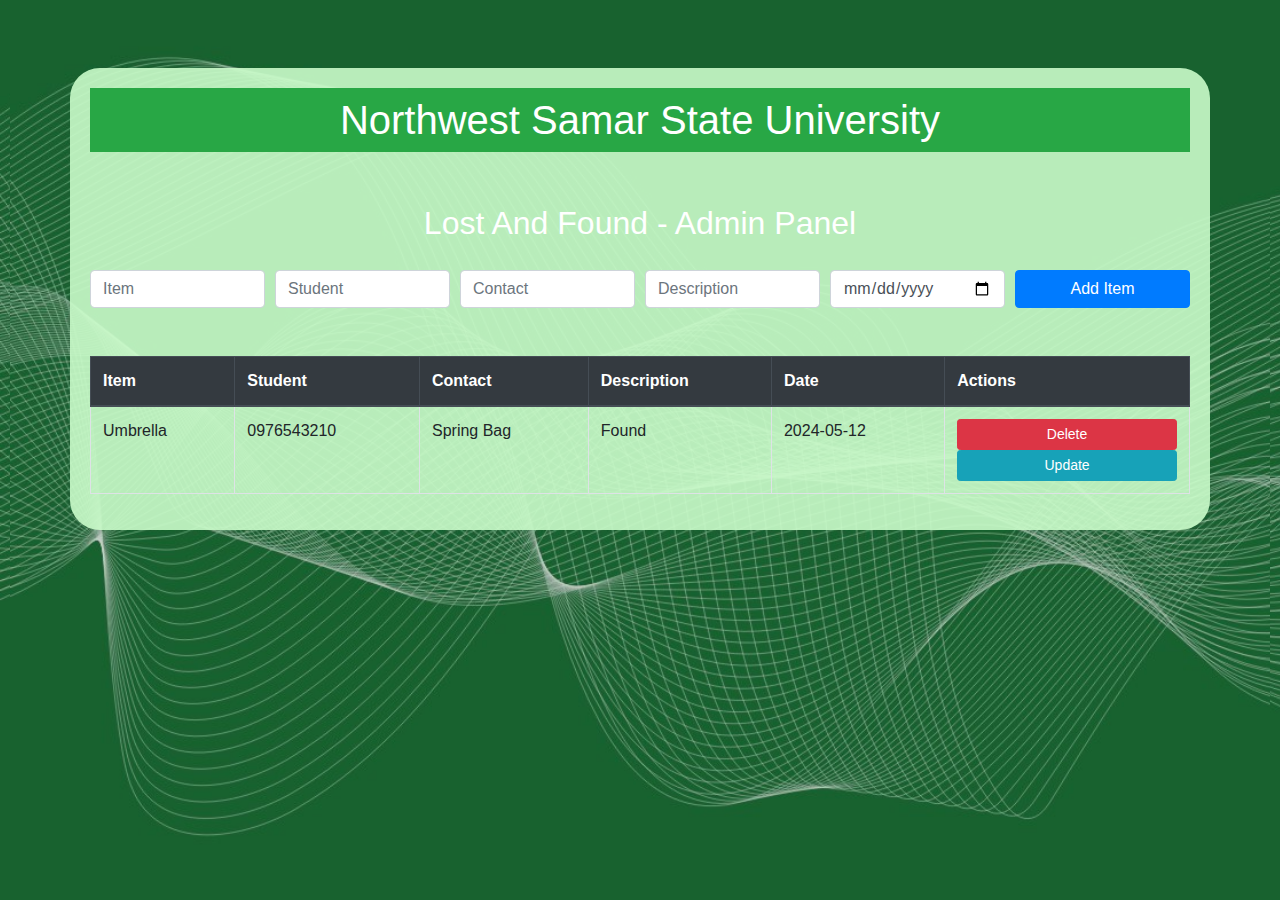
==== admin.html @ bb74e471 "Add files via upload" ====
<!DOCTYPE html>
<html lang="en">

<head>
    <title>Lost and Found - List of Items</title>
    <meta charset="utf-8">
    <meta name="viewport" content="width=device-width, initial-scale=1">
    <link rel="stylesheet" href="https://stackpath.bootstrapcdn.com/bootstrap/4.5.2/css/bootstrap.min.css">
    <link rel="stylesheet" href="https://cdn.jsdelivr.net/npm/bootstrap-icons@1.11.3/font/bootstrap-icons.min.css">
    <link rel="stylesheet" href="css/style.css">
    <script src="auth.js"></script>
</head>

<body>
     <!-- <div class="admin-panel">
        <h1>Welcome to the Admin Dashboard</h1>
        <button onclick="logout()">Logout</button>
        <script src="logout.js"></script>
    </div> -->

    <div class="container mt-5">
        <h1 class="text-center text-white bg-success p-2">Northwest Samar State University</h1>
        <h2 class="text-center text-white p-1 mt-5">Lost And Found - Admin Panel</h2>

        <!-- Add Item Form -->
        <form class="mt-4">
            <div class="form-row">
                <div class="col">
                    <input type="text" class="form-control" placeholder="Item" required>
                </div>
                <div class="col">
                    <input type="text" class="form-control" placeholder="Student" required>
                </div>
                <div class="col">
                    <input type="text" class="form-control" placeholder="Contact" required>
                </div>
                <div class="col">
                    <input type="text" class="form-control" placeholder="Description" required>
                </div>
                <div class="col">
                    <input type="date" class="form-control" placeholder="Date" required>
                </div>
                <div class="col">
                    <button type="submit" class="btn btn-primary">Add Item</button>
                </div>
            </div>
        </form>

        <!-- Lost and Found Items Table -->
        <table class="table table-bordered table-hover mt-5">
            <thead class="thead-dark">
                <tr>
                    <th>Item</th>
                    <th>Student</th>
                    <th>Contact</th>
                    <th>Description</th>
                    <th>Date</th>
                    <th>Actions</th>
                </tr>
            </thead>
            <tbody>
                <tr>
                    <td>Umbrella</td>
                    <td>0976543210</td>
                    <td>Spring Bag</td>
                    <td>Found</td>
                    <td>2024-05-12</td>
                    <td>
                        <button class="btn btn-danger btn-sm">Delete</button>
                        <button class="btn btn-info btn-sm">Update</button>
                    </td>
                </tr>
                <!-- Add more rows dynamically with JS or backend -->
            </tbody>
        </table>
    </div>
</body>

</html>
---- css/style.css ----
body, html {
  background-image: url('/images/background.jpg');
  background-size: cover;
  padding: 10px;
  flex: 1;
  height: 100%;
  margin: 0;
  font-family: 'Segoe UI', Tahoma, Geneva, Verdana, sans-serif;
}

.close {
  width: auto; 
  height: auto;
  line-height: 1;
}

button {
  width: 100%;
}

.bi {
  font-size: xx-large;
}

.container {
  background-color: rgba(202, 252, 202, 0.9);
  margin: auto;
  border-radius: 30px;
  padding: 20px;
  flex: 1;
}

/* Log in Page styles */
.login {
  background-color: rgba(202, 252, 202, 0.9);
  width: 450px;
  margin: auto;
  border-radius: 30px;
  padding: 20px;
  flex: 1;
}

.login .logo img {
  height: 100px;
}

.login .form-control {
  margin-bottom: 5px;
}

/* Sign Up Page styles */
.signup {
  padding: 20px;
  flex: 1;
}

.signup .left-side {
  background-color: rgba(202, 252, 202, 0.9);
  display: flex;
  flex-direction: column;
  justify-content: center;
  align-items: center;
  border-radius: 20px 0 0 20px;
  padding: 20px;
  margin-left: 120px;
}

.signup-text h2 {
  font-size: 3rem;
}

.signup-text .logo {
  width: 170px;
  margin-bottom: 20px;
}

.signup .right-side {
  background-color: rgba(18, 77, 18, 0.95);
  border-radius: 0 20px 20px 0;
  padding: 40px;
}

.signup-form .form-control {
  background-color: rgba(255, 255, 255, 0.3);
}

.signup-form label {
  color: #fff;
}

/* Index Page styles */
.index .left-side {
  background-color: rgba(202, 252, 202, 0.9);
  display: flex;
  flex-direction: column;
  justify-content: center;
  align-items: center;
  border-radius: 20px 0 0 20px;
  padding: 20px;
  border-right: 2px solid #000; 
}

.index .left-side .logo {
  width: 100px;
  margin-bottom: 20px;
}

.index .right-side {
  background-color: rgba(202, 252, 202, 0.9);
  border-radius: 0 20px 20px 0;
  padding: 20px;
}

.index .table thead {
  background-color: rgba(0, 50, 0, 0.8);
  color: white;
}

.index .table tbody {
  background-color: rgba(161, 139, 139, 0.2);
}
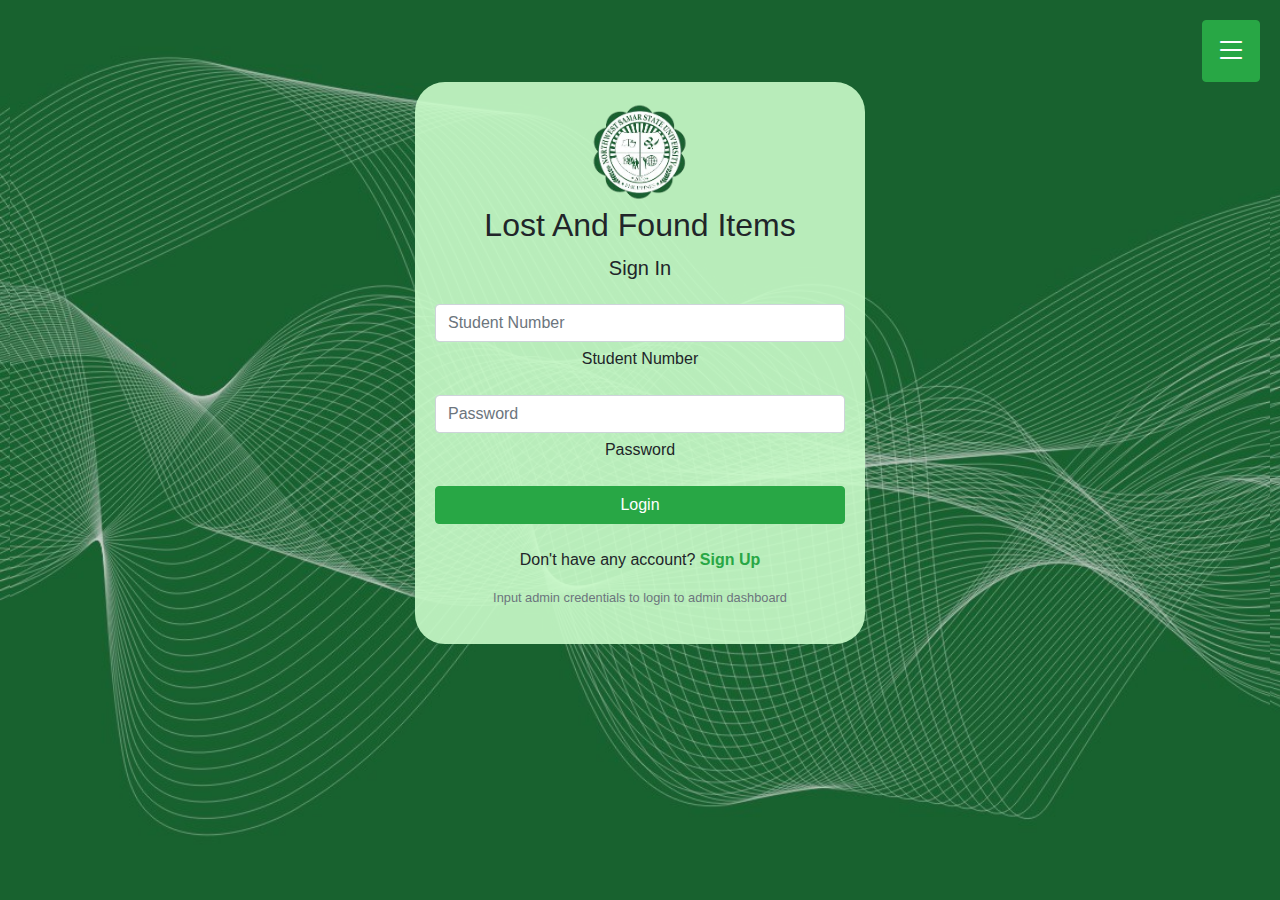
==== commit 9a65e81b: "Add files via upload" ====
--- a/admin.html
+++ b/admin.html
@@ -8,72 +8,102 @@
     <link rel="stylesheet" href="https://stackpath.bootstrapcdn.com/bootstrap/4.5.2/css/bootstrap.min.css">
     <link rel="stylesheet" href="https://cdn.jsdelivr.net/npm/bootstrap-icons@1.11.3/font/bootstrap-icons.min.css">
     <link rel="stylesheet" href="css/style.css">
-    <script src="auth.js"></script>
 </head>
 
 <body>
-     <!-- <div class="admin-panel">
-        <h1>Welcome to the Admin Dashboard</h1>
-        <button onclick="logout()">Logout</button>
-        <script src="logout.js"></script>
-    </div> -->
+
+    <script src="/js/auth.js"></script>
+    <script>
+        checkLogin(); // Call the function to check login status
+    </script>
+
+    <header>
+        <div class="row">
+            <div class="col-8 user-panel">
+                <div class="dropdown row">
+                    <!-- User icon that triggers the dropdown -->
+                    <button class="btn dropdown-toggle" style="width: auto;" id="dropdownButton"
+                        data-bs-toggle="dropdown" aria-expanded="false">
+                        <i class="bi bi-person-circle" style="font-size: 2rem;"></i>
+                    </button>
+                    <!-- Dropdown menu -->
+                    <ul class="dropdown-menu" aria-labelledby="dropdownButton">
+                        <li>
+                            <a class="dropdown-item" href="#" onclick="logout()">Logout</a>
+                        </li>
+                    </ul>
+                    <h5 id="welcomeMessage">Welcome!</h5>
+                </div>
+            </div>
+            <div class="col-4 d-flex justify-content-end">
+                <button class="btn btn-secondary" style="width: auto;" onclick="window.location.href='index.html'">Index</button>
+            </div>
+        </div>
+    </header>
 
     <div class="container mt-5">
-        <h1 class="text-center text-white bg-success p-2">Northwest Samar State University</h1>
-        <h2 class="text-center text-white p-1 mt-5">Lost And Found - Admin Panel</h2>
+        <div class="admin text-center">
+            <img src="/images/logo.png" alt="University Logo" class="logo">
+            <h2>Lost and Found Items - Admin Panel</h2>
+        </div>
 
-        <!-- Add Item Form -->
-        <form class="mt-4">
-            <div class="form-row">
-                <div class="col">
-                    <input type="text" class="form-control" placeholder="Item" required>
+        <div id="adminPage">
+            <!-- Add Item Form -->
+            <form class="mt-4" onsubmit="addItem(event)">
+                <div class="form-row">
+                    <div class="col">
+                        <input type="text" class="form-control" id="itemInput" placeholder="Item" required>
+                    </div>
+                    <div class="col">
+                        <input type="text" class="form-control" id="descriptionInput" placeholder="Description"
+                            required>
+                    </div>
+                    <div class="col">
+                        <input type="text" class="form-control" id="contactInput" placeholder="Contact" required>
+                    </div>
+                    <div class="col">
+                        <input type="date" class="form-control" id="dateInput" required>
+                    </div>
+                    <div class="col">
+                        <select class="form-control" id="statusInput" required>
+                            <option value="">Select Status</option>
+                            <option value="Lost">Lost</option>
+                            <option value="Found">Found</option>
+                            <option value="Claimed">Claimed</option>
+                        </select>
+                    </div>
+                    <div class="col">
+                        <button type="submit" class="btn btn-primary">Add Item</button>
+                    </div>
                 </div>
-                <div class="col">
-                    <input type="text" class="form-control" placeholder="Student" required>
-                </div>
-                <div class="col">
-                    <input type="text" class="form-control" placeholder="Contact" required>
-                </div>
-                <div class="col">
-                    <input type="text" class="form-control" placeholder="Description" required>
-                </div>
-                <div class="col">
-                    <input type="date" class="form-control" placeholder="Date" required>
-                </div>
-                <div class="col">
-                    <button type="submit" class="btn btn-primary">Add Item</button>
-                </div>
+            </form>
+
+            <div class="table-responsive">
+                <table class="table table-bordered table-hover mt-5">
+                    <thead class="thead-dark">
+                        <tr>
+                            <th>Item</th>
+                            <th>Description</th>
+                            <th>Contact</th>
+                            <th>Date</th>
+                            <th>Status</th>
+                            <th>Actions</th>
+                        </tr>
+                    </thead>
+                    <tbody id="itemTableBody">
+                        <!-- Dynamically populated items will go here -->
+                    </tbody>
+                </table>
             </div>
-        </form>
+        </div>
+    </div>
 
-        <!-- Lost and Found Items Table -->
-        <table class="table table-bordered table-hover mt-5">
-            <thead class="thead-dark">
-                <tr>
-                    <th>Item</th>
-                    <th>Student</th>
-                    <th>Contact</th>
-                    <th>Description</th>
-                    <th>Date</th>
-                    <th>Actions</th>
-                </tr>
-            </thead>
-            <tbody>
-                <tr>
-                    <td>Umbrella</td>
-                    <td>0976543210</td>
-                    <td>Spring Bag</td>
-                    <td>Found</td>
-                    <td>2024-05-12</td>
-                    <td>
-                        <button class="btn btn-danger btn-sm">Delete</button>
-                        <button class="btn btn-info btn-sm">Update</button>
-                    </td>
-                </tr>
-                <!-- Add more rows dynamically with JS or backend -->
-            </tbody>
-        </table>
-    </div>
+    <script src="/js/logout.js"></script>
+    <script src="/js/items.js"></script>
+    <script src="https://code.jquery.com/jquery-3.5.1.min.js"></script>
+    <script src="https://cdn.jsdelivr.net/npm/@popperjs/core@2.11.6/dist/umd/popper.min.js"></script>
+    <script src="https://stackpath.bootstrapcdn.com/bootstrap/4.5.2/js/bootstrap.min.js"></script>
+    <script src="https://cdn.jsdelivr.net/npm/bootstrap@5.1.3/dist/js/bootstrap.min.js"></script>
 </body>
 
 </html>--- a/css/style.css
+++ b/css/style.css
@@ -28,6 +28,15 @@
   border-radius: 30px;
   padding: 20px;
   flex: 1;
+}
+
+.table thead {
+  background-color: rgba(0, 50, 0, 0.8);
+  color: white;
+}
+
+.table tbody {
+  background-color: rgba(161, 139, 139, 0.2);
 }
 
 /* Log in Page styles */
@@ -111,11 +120,7 @@
   padding: 20px;
 }
 
-.index .table thead {
-  background-color: rgba(0, 50, 0, 0.8);
-  color: white;
+.admin .logo {
+  width: 100px;
+  margin-bottom: 20px;
 }
-
-.index .table tbody {
-  background-color: rgba(161, 139, 139, 0.2);
-}
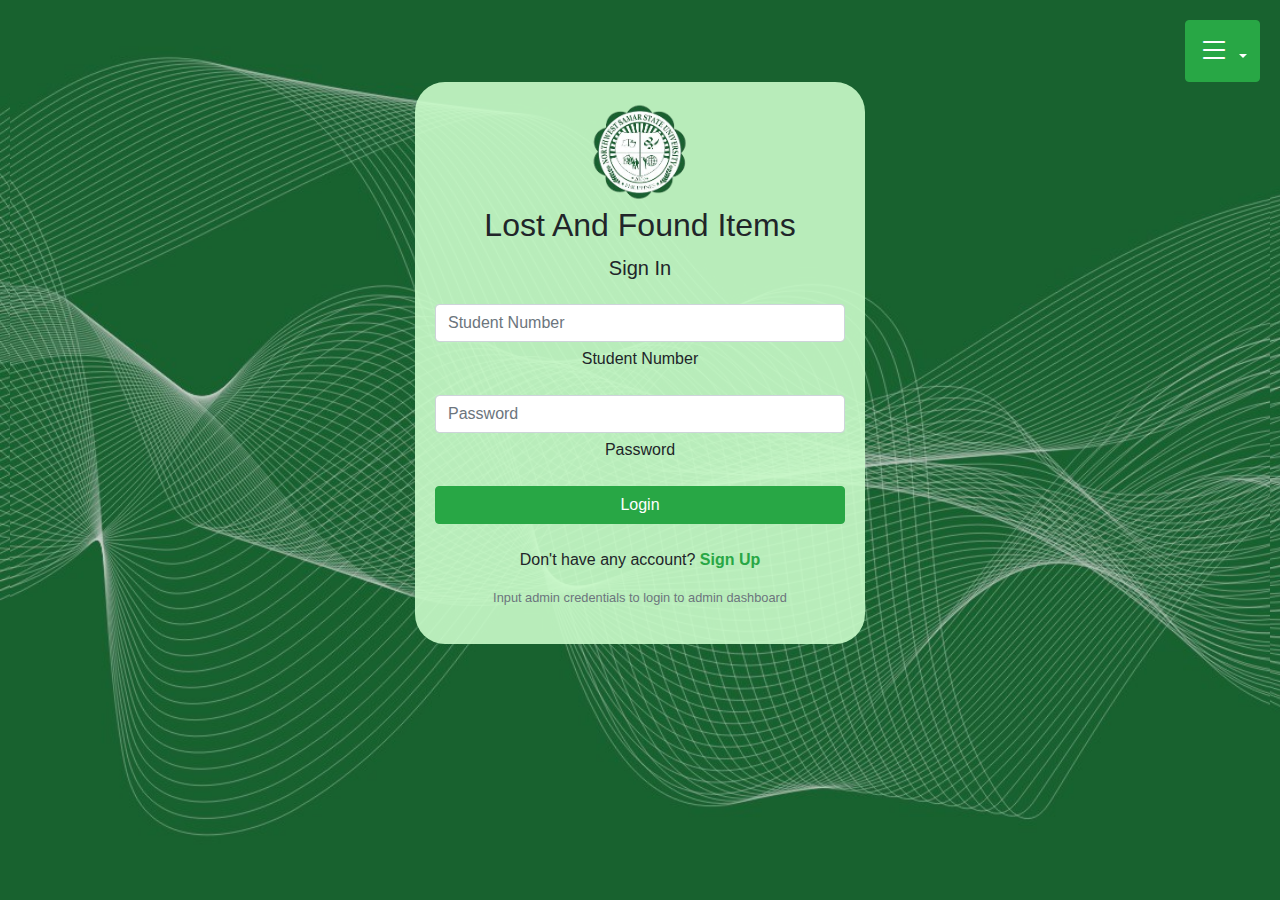
==== commit 41283992: "Add files via upload" ====
--- a/admin.html
+++ b/admin.html
@@ -36,7 +36,8 @@
                 </div>
             </div>
             <div class="col-4 d-flex justify-content-end">
-                <button class="btn btn-secondary" style="width: auto;" onclick="window.location.href='index.html'">Index</button>
+                <button class="btn btn-secondary" style="width: auto;" onclick="window.location.href='list.html'">List
+                    of Items</button>
             </div>
         </div>
     </header>
@@ -69,6 +70,7 @@
                             <option value="">Select Status</option>
                             <option value="Lost">Lost</option>
                             <option value="Found">Found</option>
+                            <option value="ToClaim">To Claim</option>
                             <option value="Claimed">Claimed</option>
                         </select>
                     </div>
@@ -88,6 +90,8 @@
                             <th>Date</th>
                             <th>Status</th>
                             <th>Actions</th>
+                            <th>Update</th>
+                            <th></th>
                         </tr>
                     </thead>
                     <tbody id="itemTableBody">
@@ -98,8 +102,26 @@
         </div>
     </div>
 
+    <div class="modal fade" id="itemModal" tabindex="-1" aria-labelledby="itemModalLabel" aria-hidden="true">
+        <div class="modal-dialog">
+            <div class="modal-content">
+                <div class="modal-header">
+                    <h5 class="modal-title" id="itemModalLabel">Submitted Forms</h5>
+                    <button type="button" class="close" data-bs-dismiss="modal" aria-label="Close">
+                        <span aria-hidden="true">&times;</span>
+                    </button>
+                </div>
+                <div class="modal-body" id="submittedInfo">
+                    <!-- Submitted forms will be displayed here -->
+                </div>
+            </div>
+        </div>
+    </div>
+
+
     <script src="/js/logout.js"></script>
     <script src="/js/items.js"></script>
+    <script src="/js/form.js"></script>
     <script src="https://code.jquery.com/jquery-3.5.1.min.js"></script>
     <script src="https://cdn.jsdelivr.net/npm/@popperjs/core@2.11.6/dist/umd/popper.min.js"></script>
     <script src="https://stackpath.bootstrapcdn.com/bootstrap/4.5.2/js/bootstrap.min.js"></script>
--- a/css/style.css
+++ b/css/style.css
@@ -1,4 +1,5 @@
-body, html {
+body,
+html {
   background-image: url('/images/background.jpg');
   background-size: cover;
   padding: 10px;
@@ -9,7 +10,7 @@
 }
 
 .close {
-  width: auto; 
+  width: auto;
   height: auto;
   line-height: 1;
 }
@@ -97,7 +98,7 @@
   color: #fff;
 }
 
-/* Index Page styles */
+/* List Page styles */
 .index .left-side {
   background-color: rgba(202, 252, 202, 0.9);
   display: flex;
@@ -106,7 +107,7 @@
   align-items: center;
   border-radius: 20px 0 0 20px;
   padding: 20px;
-  border-right: 2px solid #000; 
+  border-right: 2px solid #000;
 }
 
 .index .left-side .logo {
@@ -124,3 +125,44 @@
   width: 100px;
   margin-bottom: 20px;
 }
+
+/* Index(Landing) Page styles */
+.navbar-brand,
+.nav-link {
+  color: white !important;
+}
+
+.landing-content {
+  padding: 80px;
+  display: flex;
+}
+
+.welcome-text h1 {
+  font-size: 3rem;
+  font-weight: bold;
+}
+
+.welcome-text p {
+  font-size: 1.2rem;
+  color: #333;
+}
+
+.welcome-section {
+  background-color: #d3ead8;
+  padding: 50px;
+  border-radius: 15px;
+  margin-left: 30px;
+}
+
+.magnifying-glass {
+  display: flex;
+  flex-wrap: wrap;
+  justify-content: center;
+  gap: 25px;
+}
+
+.magnifying-glass img {
+  border-radius: 50%;
+  width: 80px;
+  height: 80px;
+}